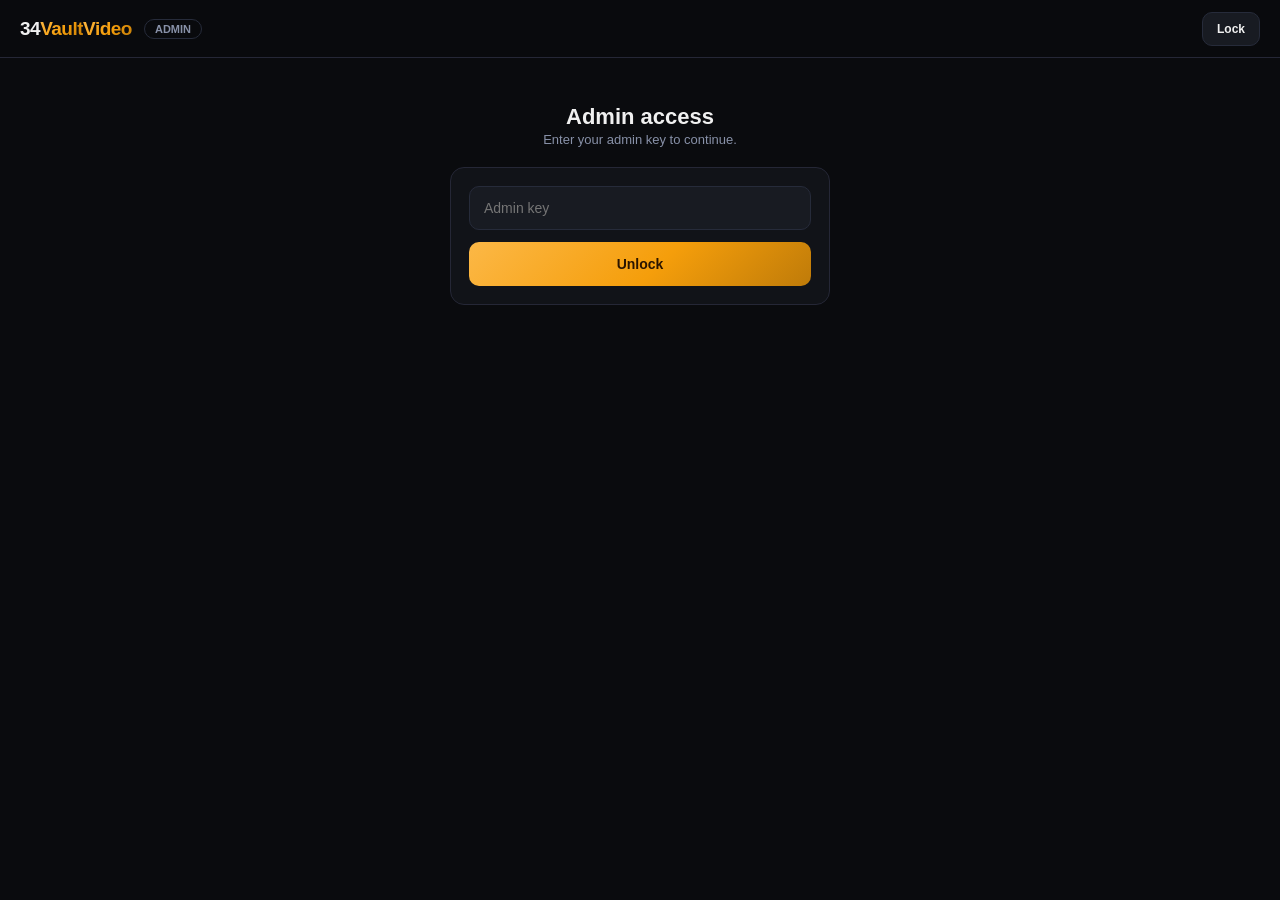
==== admin.html @ 0c946327 "admin panel: Host now button + refresh" ====
<!DOCTYPE html>
<html lang="en">
<head>
<meta charset="UTF-8" />
<script src="/config.js?v=1"></script>
<meta name="viewport" content="width=device-width, initial-scale=1" />
<meta name="color-scheme" content="dark" />
<link rel="icon" type="image/svg+xml" href="/favicon.svg" />
<link rel="stylesheet" href="/shared.css" />
<title>Admin — Scrape | 34VaultVideo</title>
<meta name="robots" content="noindex, nofollow" />
<style>
  *{box-sizing:border-box}
  body{background:var(--bg,#0a0b0e);color:var(--text,#eef1f8);margin:0;font-family:-apple-system,BlinkMacSystemFont,"Segoe UI",Roboto,sans-serif}
  .topbar{height:58px;display:flex;align-items:center;gap:12px;padding:0 20px;border-bottom:1px solid var(--border,#1e222e)}
  .brand{font-size:19px;font-weight:900;letter-spacing:-.5px;cursor:pointer}
  .brand i{font-style:normal;background:var(--grad-accent,linear-gradient(120deg,#ffcb45,#f59e0b));-webkit-background-clip:text;background-clip:text;color:transparent}
  .tag{font-size:11px;font-weight:800;color:var(--sub,#8891a8);border:1px solid var(--border2,#262b3a);border-radius:999px;padding:3px 10px}
  .wrap{max-width:720px;margin:0 auto;padding:24px 18px 60px}
  h1{font-size:20px;font-weight:900;margin:6px 0 2px}
  .sub{font-size:13px;color:var(--sub,#8891a8);margin-bottom:20px}
  .card{background:var(--surface,#111318);border:1px solid var(--border,#1e222e);border-radius:14px;padding:18px;margin-bottom:16px}
  .card h2{font-size:14px;font-weight:900;margin:0 0 12px}
  label{display:block;font-size:12px;font-weight:700;color:var(--sub,#8891a8);margin:0 0 6px}
  input{width:100%;height:44px;background:var(--surface2,#181b22);border:1px solid var(--border2,#262b3a);border-radius:10px;color:var(--text);font-size:14px;padding:0 14px;outline:none}
  input:focus{border-color:var(--accent)}
  .row{display:flex;gap:10px;align-items:flex-end;flex-wrap:wrap}
  .row .f{flex:1;min-width:180px}
  .pages{width:96px;flex:none}
  .btn{height:44px;padding:0 22px;border-radius:10px;border:none;cursor:pointer;font-size:14px;font-weight:800;
    background:var(--grad-accent,linear-gradient(135deg,#ffce54,#f59e0b));color:#2a1500;transition:transform .12s,opacity .15s}
  .btn:hover{transform:translateY(-1px)}
  .btn:disabled{opacity:.5;cursor:not-allowed;transform:none}
  .btn.ghost{background:var(--surface2,#181b22);border:1px solid var(--border2,#262b3a);color:var(--text)}
  .hint{font-size:11.5px;color:var(--sub,#8891a8);line-height:1.6;margin-top:10px}
  .hint code{background:var(--surface2,#181b22);padding:1px 6px;border-radius:5px;color:#dfe3ee;font-size:11px}
  .msg{margin-top:12px;font-size:13px;font-weight:700;padding:10px 14px;border-radius:10px;display:none}
  .msg.ok{display:block;background:rgba(34,197,94,.1);border:1px solid rgba(34,197,94,.3);color:#86efac}
  .msg.err{display:block;background:rgba(225,29,72,.1);border:1px solid rgba(225,29,72,.3);color:#fca5a5}
  .msg.busy{display:block;background:var(--surface2,#181b22);border:1px solid var(--border2,#262b3a);color:var(--sub)}
  .stats{display:grid;grid-template-columns:repeat(auto-fit,minmax(110px,1fr));gap:10px}
  .stat{background:var(--surface2,#181b22);border:1px solid var(--border2,#262b3a);border-radius:12px;padding:14px}
  .stat .n{font-size:24px;font-weight:900}
  .stat .l{font-size:11px;font-weight:700;color:var(--sub,#8891a8);margin-top:2px}
  .gate{max-width:380px;margin:80px auto;text-align:center}
  .gate h1{font-size:22px}
</style>
</head>
<body>
<header class="topbar">
  <div class="brand" onclick="location.href='index.html'">34<i>Vault</i><i>Video</i></div>
  <span class="tag">ADMIN</span>
  <div style="flex:1"></div>
  <button class="btn ghost" style="height:34px;padding:0 14px;font-size:12px" onclick="logout()">Lock</button>
</header>

<!-- Key gate -->
<div class="wrap" id="gate" style="display:none">
  <div class="gate">
    <h1>Admin access</h1>
    <div class="sub">Enter your admin key to continue.</div>
    <div class="card">
      <input type="password" id="keyInput" placeholder="Admin key" />
      <button class="btn" style="width:100%;margin-top:12px" onclick="saveKey()">Unlock</button>
      <div class="msg" id="gateMsg"></div>
    </div>
  </div>
</div>

<!-- Main -->
<div class="wrap" id="main" style="display:none">
  <h1>Scrape &amp; host content</h1>
  <div class="sub">Paste a rule34video URL — a single video, an artist, a category, a tag, or a search. It's added to your catalog and hosted in the background.</div>

  <div class="card">
    <div class="stats" id="stats">
      <div class="stat"><div class="n" id="sTotal">—</div><div class="l">Catalog</div></div>
      <div class="stat"><div class="n" id="sHosted">—</div><div class="l">Hosted</div></div>
      <div class="stat"><div class="n" id="sUnhosted">—</div><div class="l">Queued</div></div>
      <div class="stat"><div class="n" id="sCats">—</div><div class="l">Categories</div></div>
      <div class="stat"><div class="n" id="sArtists">—</div><div class="l">Artists</div></div>
    </div>
    <div class="row" style="margin-top:14px">
      <button class="btn" id="hostBtn" onclick="host()">▶ Host queued videos</button>
      <button class="btn ghost" onclick="loadStats()">↻ Refresh</button>
    </div>
    <div class="msg" id="hostMsg"></div>
    <div class="hint">Hosting downloads the queued videos into R2 (your CDN) so they play in your player. Runs in the background — refresh stats after a couple minutes.</div>
  </div>

  <div class="card">
    <h2>Add content</h2>
    <label>rule34video URL</label>
    <div class="row">
      <div class="f"><input id="url" placeholder="https://rule34video.com/models/vicineko/" autocomplete="off" /></div>
      <div class="pages"><label>Pages</label><input id="pages" type="number" min="1" max="20" value="1" /></div>
      <button class="btn" id="go" onclick="scrape()">Scrape</button>
    </div>
    <div class="msg" id="msg"></div>
    <div class="hint">
      Works with:
      <code>/video/ID/…</code> (one video) ·
      <code>/models/NAME/</code> (an artist) ·
      <code>/categories/NAME/</code> ·
      <code>/tags/ID/NAME/</code> ·
      <code>/search/QUERY/</code> ·
      <code>/latest-updates/</code><br>
      For listings, <b>Pages</b> controls how many pages to pull (35 videos/page). Newly added videos host automatically in the background.
    </div>
  </div>
</div>

<script>
const API=window.__API__||"https://api.34vault.com";
const $=id=>document.getElementById(id);
let KEY=localStorage.getItem("_vadminKey")||"";

function show(el,cls,txt){ el.className="msg "+cls; el.textContent=txt; }
async function api(path,opts={}){
  const r=await fetch(API+path,{...opts,headers:{...(opts.headers||{}),"x-admin-key":KEY,"Content-Type":"application/json"}});
  const d=await r.json().catch(()=>({}));
  if(!r.ok) throw new Error(d.error||("HTTP "+r.status));
  return d;
}
function gate(){ $("gate").style.display=""; $("main").style.display="none"; }
function main(){ $("gate").style.display="none"; $("main").style.display=""; loadStats(); }

async function saveKey(){
  const k=$("keyInput").value.trim();
  if(!k) return;
  KEY=k;
  try{ await api("/api/admin/stats"); localStorage.setItem("_vadminKey",k); main(); }
  catch(e){ show($("gateMsg"),"err","Invalid key."); }
}
function logout(){ localStorage.removeItem("_vadminKey"); KEY=""; gate(); }

async function loadStats(){
  try{
    const s=await api("/api/admin/stats");
    $("sTotal").textContent=s.total; $("sHosted").textContent=s.hosted;
    $("sUnhosted").textContent=s.unhosted; $("sCats").textContent=s.categories; $("sArtists").textContent=s.artists;
  }catch(e){ if(String(e.message).includes("Unauthorized")) gate(); }
}

async function scrape(){
  const url=$("url").value.trim();
  if(!url){ show($("msg"),"err","Paste a URL first."); return; }
  const pages=Math.max(1,Math.min(20,parseInt($("pages").value,10)||1));
  $("go").disabled=true;
  show($("msg"),"busy","Scraping… (multiple pages can take a bit)");
  try{
    const d=await api("/api/admin/scrape",{method:"POST",body:JSON.stringify({url,pages})});
    show($("msg"),"ok",`Found ${d.found} · added ${d.added} new · ${d.existed} already had. They'll host in the background.`);
    $("url").value="";
    loadStats();
  }catch(e){ show($("msg"),"err",e.message||"Failed"); }
  finally{ $("go").disabled=false; }
}

async function host(){
  $("hostBtn").disabled=true;
  show($("hostMsg"),"busy","Starting hosting run…");
  try{
    const d=await api("/api/admin/host",{method:"POST",body:JSON.stringify({limit:120})});
    show($("hostMsg"),"ok","Hosting run started ("+(d.status||"queued")+"). Refresh stats in ~2 min.");
  }catch(e){ show($("hostMsg"),"err",e.message||"Failed"); }
  finally{ $("hostBtn").disabled=false; }
}

// boot
if(KEY){ api("/api/admin/stats").then(main).catch(gate); } else { gate(); }
$("keyInput")&&$("keyInput").addEventListener("keydown",e=>{ if(e.key==="Enter") saveKey(); });
$("url")&&$("url").addEventListener("keydown",e=>{ if(e.key==="Enter") scrape(); });
</script>
</body>
</html>
---- shared.css ----
/* ═══════════════════════════════════════
   34Vault — shared.css
   Import this on every page:
   <link rel="stylesheet" href="/shared.css" />
═══════════════════════════════════════ */

:root {
  --bg:      #0a0b0e;
  --panel:   #13151c;
  --panel2:  #1a1d27;
  --border:  #252736;
  --text:    #f0f0f0;
  --muted:   #8b8fa8;
  /* --accent is set by config.js (default #f59e0b, or user's custom color) */
  --danger:  #e11d48;
  --ok:      #22c55e;
  --topH:    54px;
  --navH:    62px;
  --maxW:    1100px;
  --radius:  12px;
  --shadow:  0 8px 32px rgba(0,0,0,.5);
}

*, *::before, *::after { box-sizing: border-box; margin: 0; padding: 0; }

body {
  font-family: -apple-system, BlinkMacSystemFont, 'Segoe UI', sans-serif;
  background: var(--bg);
  color: var(--text);
  min-height: 100dvh;
}

a { color: inherit; text-decoration: none; }

/* ── TOPBAR ── */
.topbar {
  position: fixed; top: 0; left: 0; right: 0; z-index: 800;
  height: var(--topH);
  background: rgba(10,11,14,.97);
  border-bottom: 1px solid var(--border);
  backdrop-filter: blur(12px);
  -webkit-backdrop-filter: blur(12px);
}
.topbar-inner {
  height: 100%; max-width: var(--maxW); margin: 0 auto;
  display: flex; align-items: center; gap: 10px; padding: 0 14px;
}
.brand {
  font-size: 20px; font-weight: 900; letter-spacing: -.5px;
  cursor: pointer; user-select: none; flex-shrink: 0;
  white-space: nowrap;
}
.brand em { color: var(--accent); font-style: normal; }

/* ── ICON BUTTON ── */
.ico-btn {
  width: 38px; height: 38px; border-radius: 10px;
  background: var(--panel2); border: 1px solid var(--border);
  display: flex; align-items: center; justify-content: center;
  cursor: pointer; user-select: none; flex-shrink: 0; font-size: 17px;
  transition: border-color .15s;
}
.ico-btn:hover { border-color: var(--accent); }

/* ── BOTTOM NAV (mobile) ── */
.bottomnav {
  position: fixed; bottom: 0; left: 0; right: 0; z-index: 800;
  height: var(--navH);
  background: rgba(10,11,14,.97);
  border-top: 1px solid var(--border);
  backdrop-filter: blur(12px);
  -webkit-backdrop-filter: blur(12px);
  display: flex; justify-content: space-around; align-items: center;
  padding: 0 4px;
}
.nav-item {
  flex: 1; display: flex; flex-direction: column;
  align-items: center; gap: 4px;
  color: var(--muted); font-size: 10px; font-weight: 700;
  cursor: pointer; user-select: none; padding: 6px 0;
  transition: color .15s; text-align: center;
}
.nav-item.active { color: var(--accent); }
.nav-dot {
  width: 32px; height: 32px; border-radius: 10px;
  background: var(--panel2); border: 1px solid var(--border);
  display: flex; align-items: center; justify-content: center;
  font-size: 16px; transition: border-color .15s;
}
.nav-item.active .nav-dot { border-color: var(--accent); }

@media (min-width: 900px) {
  .bottomnav { display: none; }
}

/* ── DESKTOP NAV LINKS ── */
.desktop-nav {
  display: none;
}
@media (min-width: 900px) {
  .desktop-nav {
    display: flex; gap: 6px; align-items: center;
  }
  .desktop-nav a {
    height: 34px; padding: 0 12px; border-radius: 8px;
    background: var(--panel2); border: 1px solid var(--border);
    font-size: 12px; font-weight: 700; color: var(--muted);
    display: flex; align-items: center; transition: all .15s;
  }
  .desktop-nav a:hover { color: var(--text); border-color: var(--accent); }
}

/* ── SPACER ── */
.spacer { flex: 1; }

/* ── PILL BUTTON ── */
.pill-btn {
  height: 36px; padding: 0 14px; border-radius: 10px;
  background: var(--panel2); border: 1px solid var(--border);
  color: var(--text); font-size: 13px; font-weight: 700;
  cursor: pointer; user-select: none; white-space: nowrap;
  display: inline-flex; align-items: center; gap: 6px;
  transition: border-color .15s, background .15s;
}
.pill-btn:hover { border-color: var(--accent); }
.pill-btn.active { border-color: var(--accent); color: var(--accent); }

/* ── PRIMARY BUTTON ── */
.btn-primary {
  height: 44px; padding: 0 20px; border-radius: 10px;
  background: var(--accent); border: none;
  color: #000; font-size: 14px; font-weight: 800;
  cursor: pointer; transition: background .15s;
  display: inline-flex; align-items: center; gap: 8px;
}
.btn-primary:hover { background: var(--accent2); }
.btn-primary:disabled { opacity: .5; cursor: not-allowed; }

/* ── CARD ── */
.card {
  background: var(--panel);
  border: 1px solid var(--border);
  border-radius: var(--radius);
  overflow: hidden;
}

/* ── CHIPS ── */
.chip {
  height: 24px; padding: 0 10px; border-radius: 999px;
  background: var(--panel2); border: 1px solid var(--border);
  font-size: 11px; font-weight: 700; color: var(--muted);
  display: inline-flex; align-items: center;
}
.chip.accent { border-color: rgba(245,158,11,.4); color: var(--accent); }

/* ── TOAST ── */
.toast {
  position: fixed; bottom: calc(var(--navH) + 12px); left: 50%;
  transform: translateX(-50%); z-index: 2000;
  background: rgba(13,15,20,.92); border: 1px solid var(--border);
  border-radius: 10px; padding: 9px 16px;
  font-size: 12px; font-weight: 700; color: var(--text);
  backdrop-filter: blur(8px); box-shadow: var(--shadow);
  white-space: nowrap; pointer-events: none; display: none;
}

/* ── PAGE WRAPPER (for pages with topbar + optional bottom nav) ── */
.page-wrap {
  max-width: var(--maxW); margin: 0 auto;
  padding: calc(var(--topH) + 16px) 14px calc(var(--navH) + 16px);
}
@media (min-width: 900px) {
  .page-wrap { padding-bottom: 32px; }
}

/* ── SECTION HEADER ── */
.section-header {
  display: flex; align-items: center; justify-content: space-between;
  margin-bottom: 14px;
}
.section-title { font-size: 16px; font-weight: 900; }
.section-count { font-size: 12px; color: var(--muted); font-weight: 700; }

/* ── EMPTY / ERROR STATE ── */
.state-box {
  padding: 40px 20px; text-align: center;
  background: var(--panel); border: 1px solid var(--border);
  border-radius: var(--radius);
}
.state-icon  { font-size: 36px; margin-bottom: 12px; }
.state-title { font-size: 16px; font-weight: 800; margin-bottom: 6px; }
.state-sub   { font-size: 13px; color: var(--muted); }

/* ── SPINNER ── */
.spinner {
  width: 36px; height: 36px; border-radius: 50%;
  border: 3px solid var(--border); border-top-color: var(--accent);
  animation: spin .7s linear infinite;
}
@keyframes spin { to { transform: rotate(360deg); } }

/* ── FORM ELEMENTS ── */
.form-input {
  width: 100%; height: 44px;
  background: var(--panel2); border: 1px solid var(--border);
  border-radius: 10px; color: var(--text);
  font-size: 14px; padding: 0 14px; outline: none;
  transition: border-color .15s; -webkit-appearance: none;
}
.form-input:focus { border-color: var(--accent); }
.form-input::placeholder { color: var(--muted); }

.form-label {
  display: block; font-size: 12px; font-weight: 700;
  color: var(--muted); margin-bottom: 6px;
}

/* ── PAGINATION ── */
.pagination {
  display: flex; align-items: center; justify-content: center;
  gap: 6px; padding: 20px 0 8px; flex-wrap: wrap;
}
.pg-btn {
  min-width: 38px; height: 38px; padding: 0 10px;
  border-radius: 10px; border: 1px solid var(--border);
  background: var(--panel2); color: var(--muted);
  font-size: 13px; font-weight: 700; cursor: pointer;
  display: flex; align-items: center; justify-content: center;
  transition: all .15s; user-select: none;
}
.pg-btn:hover { border-color: var(--accent); color: var(--text); }
.pg-btn.active { background: var(--accent); border-color: var(--accent); color: #000; }
.pg-btn:disabled { opacity: .35; cursor: default; pointer-events: none; }
.pg-ellipsis {
  min-width: 32px; height: 38px;
  display: flex; align-items: center; justify-content: center;
  color: var(--muted); font-size: 13px;
}

/* ── REDUCED MOTION ── */
@media (prefers-reduced-motion: reduce) {
  *, *::before, *::after { animation: none !important; transition: none !important; }
}

/* ── LIGHT MODE ──
   Uses !important to override page-level :root variables */
html[data-theme="light"], html[data-theme="light"] * {
  --bg: #f5f5f7 !important;
  --panel: #ffffff !important;
  --panel2: #f0f0f2 !important;
  --border: #d4d4d8 !important;
  --text: #1a1a2e !important;
  --muted: #6b7280 !important;
  --shadow: 0 4px 16px rgba(0,0,0,.08) !important;
  --surface: #ffffff !important;
  --surface2: #f0f0f2 !important;
  --border2: #d4d4d8 !important;
  --sub: #6b7280 !important;
  --line: #d4d4d8 !important;
  color-scheme: light !important;
}
html[data-theme="light"] body {
  background: #f5f5f7 !important;
  color: #1a1a2e !important;
}
html[data-theme="light"] .topbar {
  background: rgba(255,255,255,.95) !important;
  border-bottom-color: #d4d4d8 !important;
}
html[data-theme="light"] .bottomnav {
  background: rgba(255,255,255,.95) !important;
  border-top-color: #d4d4d8 !important;
}
html[data-theme="light"] .ico-btn,
html[data-theme="light"] .nav-dot {
  background: #f0f0f2 !important;
  border-color: #d4d4d8 !important;
}
html[data-theme="light"] input,
html[data-theme="light"] select,
html[data-theme="light"] textarea {
  background: #f0f0f2 !important;
  border-color: #d4d4d8 !important;
  color: #1a1a2e !important;
}
html[data-theme="light"] .search-input {
  background: #f0f0f2 !important;
  color: #1a1a2e !important;
}
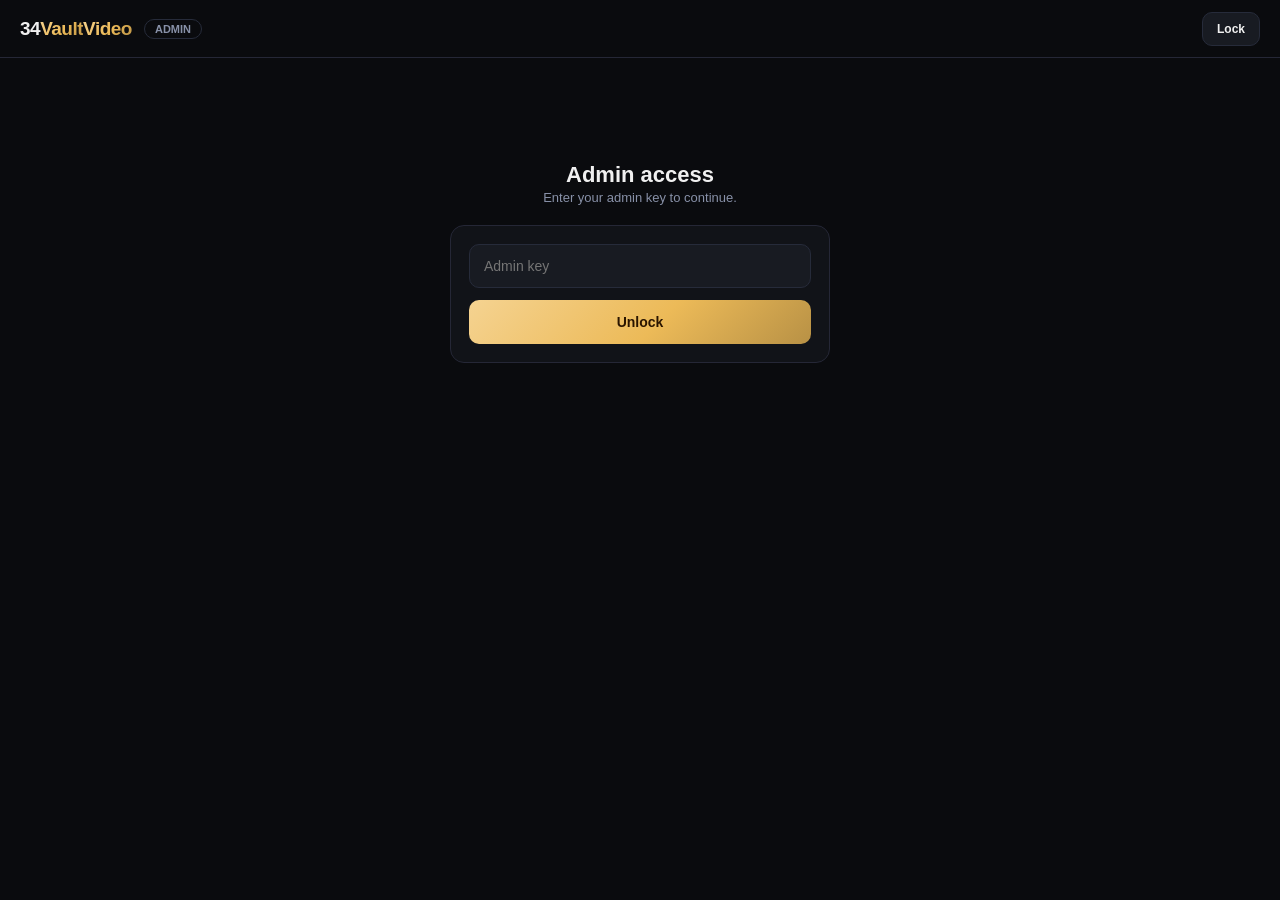
==== commit 56272624: "Premium redesign v2: full mockup port + champagne gold + unified mobile/desktop Root causes the last" ====
--- a/admin.html
+++ b/admin.html
@@ -12,7 +12,8 @@
 <style>
   *{box-sizing:border-box}
   body{background:var(--bg,#0a0b0e);color:var(--text,#eef1f8);margin:0;font-family:-apple-system,BlinkMacSystemFont,"Segoe UI",Roboto,sans-serif}
-  .topbar{height:58px;display:flex;align-items:center;gap:12px;padding:0 20px;border-bottom:1px solid var(--border,#1e222e)}
+  /* position:static + opaque bg — shared.css's fixed glass bar would float over content (this page's body has no top padding) */
+  .topbar{position:static;background:var(--bg,#0a0b0e);height:58px;display:flex;align-items:center;gap:12px;padding:0 20px;border-bottom:1px solid var(--border,#1e222e)}
   .brand{font-size:19px;font-weight:900;letter-spacing:-.5px;cursor:pointer}
   .brand i{font-style:normal;background:var(--grad-accent,linear-gradient(120deg,#ffcb45,#f59e0b));-webkit-background-clip:text;background-clip:text;color:transparent}
   .tag{font-size:11px;font-weight:800;color:var(--sub,#8891a8);border:1px solid var(--border2,#262b3a);border-radius:999px;padding:3px 10px}
@@ -96,6 +97,10 @@
       <div class="pages"><label>Pages</label><input id="pages" type="number" min="1" max="20" value="1" /></div>
       <button class="btn" id="go" onclick="scrape()">Scrape</button>
     </div>
+    <label style="display:flex;align-items:center;gap:8px;margin-top:12px;cursor:pointer;color:var(--text);font-weight:700">
+      <input type="checkbox" id="allPages" onchange="togglePages()" style="width:auto;height:auto" />
+      Full library — scrape every page of this artist / category (runs in the background)
+    </label>
     <div class="msg" id="msg"></div>
     <div class="hint">
       Works with:
@@ -142,17 +147,20 @@
   }catch(e){ if(String(e.message).includes("Unauthorized")) gate(); }
 }
 
+function togglePages(){ $("pages").disabled=$("allPages").checked; }
 async function scrape(){
   const url=$("url").value.trim();
   if(!url){ show($("msg"),"err","Paste a URL first."); return; }
+  const all=$("allPages").checked;
   const pages=Math.max(1,Math.min(20,parseInt($("pages").value,10)||1));
   $("go").disabled=true;
-  show($("msg"),"busy","Scraping… (multiple pages can take a bit)");
+  show($("msg"),"busy",all?"Scraping the full library in the background…":"Scraping…");
   try{
-    const d=await api("/api/admin/scrape",{method:"POST",body:JSON.stringify({url,pages})});
-    show($("msg"),"ok",`Found ${d.found} · added ${d.added} new · ${d.existed} already had. They'll host in the background.`);
+    const d=await api("/api/admin/scrape",{method:"POST",body:JSON.stringify(all?{url,all:true}:{url,pages})});
+    if(d.started){ show($("msg"),"ok","Full-library scrape started in the background. Refresh stats to watch the catalog grow."); }
+    else{ show($("msg"),"ok",`Found ${d.found} · added ${d.added} new · ${d.existed} already had.`); }
     $("url").value="";
-    loadStats();
+    setTimeout(loadStats,1500);
   }catch(e){ show($("msg"),"err",e.message||"Failed"); }
   finally{ $("go").disabled=false; }
 }
--- a/shared.css
+++ b/shared.css
@@ -3,6 +3,8 @@
    Import this on every page:
    <link rel="stylesheet" href="/shared.css" />
 ═══════════════════════════════════════ */
+
+@import url('https://api.fontshare.com/v2/css?f[]=clash-display@500,600,700&display=swap');
 
 :root {
   --bg:      #0a0b0e;
@@ -19,6 +21,7 @@
   --maxW:    1100px;
   --radius:  12px;
   --shadow:  0 8px 32px rgba(0,0,0,.5);
+  --font-display: "Clash Display", -apple-system, BlinkMacSystemFont, 'Segoe UI', sans-serif;
 }
 
 *, *::before, *::after { box-sizing: border-box; margin: 0; padding: 0; }
@@ -36,17 +39,18 @@
 .topbar {
   position: fixed; top: 0; left: 0; right: 0; z-index: 800;
   height: var(--topH);
-  background: rgba(10,11,14,.97);
+  background: rgba(10,11,14,.72);
   border-bottom: 1px solid var(--border);
-  backdrop-filter: blur(12px);
-  -webkit-backdrop-filter: blur(12px);
+  backdrop-filter: blur(18px) saturate(1.4);
+  -webkit-backdrop-filter: blur(18px) saturate(1.4);
 }
 .topbar-inner {
   height: 100%; max-width: var(--maxW); margin: 0 auto;
   display: flex; align-items: center; gap: 10px; padding: 0 14px;
 }
 .brand {
-  font-size: 20px; font-weight: 900; letter-spacing: -.5px;
+  font-family: var(--font-display);
+  font-size: 21px; font-weight: 700; letter-spacing: -.5px;
   cursor: pointer; user-select: none; flex-shrink: 0;
   white-space: nowrap;
 }
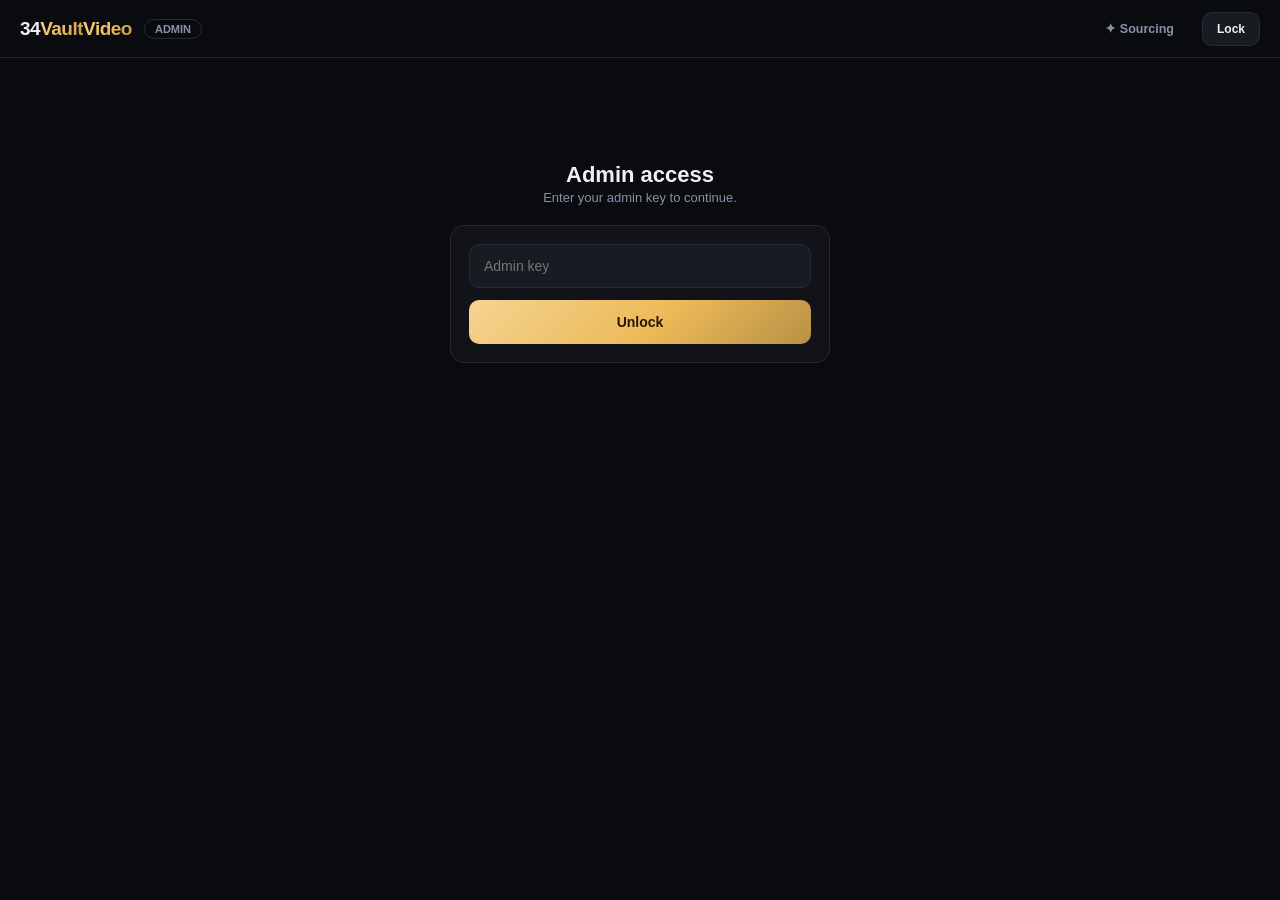
==== commit 09ae7e42: "Add owner content-sourcing page (watch-list + proven-reel feed) sourcing.html: manage competitor IG " ====
--- a/admin.html
+++ b/admin.html
@@ -2,7 +2,7 @@
 <html lang="en">
 <head>
 <meta charset="UTF-8" />
-<script src="/config.js?v=1"></script>
+<script src="/config.js?v=2"></script>
 <meta name="viewport" content="width=device-width, initial-scale=1" />
 <meta name="color-scheme" content="dark" />
 <link rel="icon" type="image/svg+xml" href="/favicon.svg" />
@@ -45,6 +45,8 @@
   .stat .l{font-size:11px;font-weight:700;color:var(--sub,#8891a8);margin-top:2px}
   .gate{max-width:380px;margin:80px auto;text-align:center}
   .gate h1{font-size:22px}
+  textarea{width:100%;min-height:130px;background:var(--bg,#0a0b0e);border:1px solid var(--border2,#262b3a);border-radius:11px;color:var(--text,#eef1f8);font-size:13px;line-height:1.6;padding:10px 12px;outline:none;font-family:inherit;resize:vertical}
+  textarea:focus{border-color:var(--accent)}
 </style>
 </head>
 <body>
@@ -52,6 +54,7 @@
   <div class="brand" onclick="location.href='index.html'">34<i>Vault</i><i>Video</i></div>
   <span class="tag">ADMIN</span>
   <div style="flex:1"></div>
+  <a href="sourcing.html" style="font-size:12.5px;font-weight:800;color:var(--sub,#8891a8);text-decoration:none;padding:6px 12px;border-radius:8px;margin-right:4px">✦ Sourcing</a>
   <button class="btn ghost" style="height:34px;padding:0 14px;font-size:12px" onclick="logout()">Lock</button>
 </header>
 
@@ -87,6 +90,16 @@
     </div>
     <div class="msg" id="hostMsg"></div>
     <div class="hint">Hosting downloads the queued videos into R2 (your CDN) so they play in your player. Runs in the background — refresh stats after a couple minutes.</div>
+  </div>
+
+  <div class="card">
+    <h2>Deep backfill — grow toward the full ~300k catalog</h2>
+    <div class="row">
+      <button class="btn" id="deepBtn" onclick="deepScrape()">⛏ Run deep backfill now</button>
+      <button class="btn ghost" onclick="loadStats()">↻ Refresh</button>
+    </div>
+    <div class="msg" id="deepMsg"></div>
+    <div class="hint">Estimates where your catalog leaves off in rule34video's listing and crawls ~200 pages forward from there, skipping anything already in your catalog. A cron also runs this automatically every 4 hours.</div>
   </div>
 
   <div class="card">
@@ -113,6 +126,29 @@
       For listings, <b>Pages</b> controls how many pages to pull (35 videos/page). Newly added videos host automatically in the background.
     </div>
   </div>
+
+  <div class="card">
+    <h2>Bulk add</h2>
+    <label>One rule34video URL per line — single videos, artists, categories, tags, or searches</label>
+    <textarea id="bulk" placeholder="https://rule34video.com/video/3896449/pinkie-pie-s-nightclub/&#10;https://rule34video.com/models/dakized/&#10;https://rule34video.com/categories/pokemon/"></textarea>
+    <div class="row" style="margin-top:10px">
+      <button class="btn" id="bulkGo" onclick="bulkAdd()">Add all</button>
+    </div>
+    <div class="msg" id="bulkMsg"></div>
+    <div class="hint">Each line is queued one at a time (with a polite delay between requests). Single-video URLs add that exact video with full tags; listing URLs pull their first page.</div>
+  </div>
+
+  <div class="card">
+    <h2>Pending uploads <span class="tag" id="upCount" style="margin-left:6px">0</span></h2>
+    <div id="uploads"><div class="hint">Nothing waiting for review.</div></div>
+    <div class="msg" id="upMsg"></div>
+  </div>
+
+  <div class="card">
+    <h2>Video requests <span class="tag" id="rqCount" style="margin-left:6px">0</span></h2>
+    <div id="requests"><div class="hint">No open requests.</div></div>
+    <div class="msg" id="rqMsg"></div>
+  </div>
 </div>
 
 <script>
@@ -122,7 +158,10 @@
 
 function show(el,cls,txt){ el.className="msg "+cls; el.textContent=txt; }
 async function api(path,opts={}){
-  const r=await fetch(API+path,{...opts,headers:{...(opts.headers||{}),"x-admin-key":KEY,"Content-Type":"application/json"}});
+  // credentials:"include" so this ALSO works via an OWNER/ADMIN session cookie
+  // (requireAdminOrOwner accepts either) — the key stays the fallback for a
+  // browser that isn't logged in.
+  const r=await fetch(API+path,{...opts,credentials:"include",headers:{...(opts.headers||{}),"x-admin-key":KEY,"Content-Type":"application/json"}});
   const d=await r.json().catch(()=>({}));
   if(!r.ok) throw new Error(d.error||("HTTP "+r.status));
   return d;
@@ -165,6 +204,35 @@
   finally{ $("go").disabled=false; }
 }
 
+async function bulkAdd(){
+  const lines=$("bulk").value.split("\n").map(s=>s.trim()).filter(s=>/^https?:\/\/(www\.)?rule34video\.com\//.test(s));
+  if(!lines.length){ show($("bulkMsg"),"err","Paste at least one rule34video.com URL (one per line)."); return; }
+  $("bulkGo").disabled=true;
+  let ok=0,fail=0,added=0;
+  for(let i=0;i<lines.length;i++){
+    show($("bulkMsg"),"busy",`Adding ${i+1} of ${lines.length}… (${ok} ok${fail?`, ${fail} failed`:""})`);
+    try{
+      const d=await api("/api/admin/scrape",{method:"POST",body:JSON.stringify({url:lines[i],pages:1})});
+      ok++; added+=Number(d.added||0);
+    }catch(e){ fail++; }
+    if(i<lines.length-1) await new Promise(r=>setTimeout(r,700));   // polite to the source
+  }
+  $("bulkGo").disabled=false;
+  show($("bulkMsg"),fail&&!ok?"err":"ok",`Done — ${ok}/${lines.length} URLs processed, ${added} new videos added${fail?`, ${fail} failed`:""}.`);
+  loadStats();
+}
+
+async function deepScrape(){
+  $("deepBtn").disabled=true;
+  show($("deepMsg"),"busy","Estimating where to resume and starting…");
+  try{
+    const d=await api("/api/admin/scrape",{method:"POST",body:JSON.stringify({url:"https://rule34video.com/latest-updates/",all:true,autoStart:true,maxPages:200})});
+    show($("deepMsg"),"ok",`Started — crawling pages ${d.startPage}–${d.endPage} in the background.`);
+    setTimeout(loadStats,3000);
+  }catch(e){ show($("deepMsg"),"err",e.message||"Failed"); }
+  finally{ $("deepBtn").disabled=false; }
+}
+
 async function host(){
   $("hostBtn").disabled=true;
   show($("hostMsg"),"busy","Starting hosting run…");
@@ -174,6 +242,86 @@
   }catch(e){ show($("hostMsg"),"err",e.message||"Failed"); }
   finally{ $("hostBtn").disabled=false; }
 }
+
+// ── moderation queues: pending uploads + video requests ──
+// SECURITY: request titles/notes/URLs are USER INPUT. They are only ever rendered
+// through escq into text/attribute positions, never interpolated into inline
+// onclick JS-strings (that pattern is XSS: the browser HTML-decodes &#39; back to a
+// quote BEFORE the JS engine parses the handler). Buttons carry data-* attributes
+// and get addEventListener bindings after render. Links are gated to http(s).
+const escq=s=>String(s==null?"":s).replace(/[&<>"']/g,c=>({"&":"&amp;","<":"&lt;",">":"&gt;",'"':"&quot;","'":"&#39;"}[c]));
+const safeUrl=u=>/^https?:\/\//i.test(String(u||""))?String(u):"";
+let _reqUrls={};   // id -> sourceUrl (looked up JS-side, never through the DOM)
+async function loadQueues(){
+  try{
+    const d=await api("/api/admin/video-uploads");
+    const list=Array.isArray(d.videos)?d.videos:[];
+    document.getElementById("upCount").textContent=String(list.length);
+    const upEl=document.getElementById("uploads");
+    upEl.innerHTML=list.length?list.map(v=>`
+      <div style="display:flex;gap:10px;align-items:center;padding:10px 0;border-bottom:1px solid var(--border,#1e222e)">
+        <a href="https://34vaultvideo.com/watch.html?slug=${encodeURIComponent(v.slug)}" target="_blank" rel="noopener"
+           style="width:96px;flex-shrink:0;aspect-ratio:16/9;border-radius:8px;overflow:hidden;background:#0d1018;display:block">
+          <img src="https://cdn.34vault.com/thumbs/${encodeURIComponent(String(v.sourceId||""))}.jpg" onerror="this.style.display='none'" style="width:100%;height:100%;object-fit:cover" alt=""/>
+        </a>
+        <div style="flex:1;min-width:0">
+          <div style="font-size:13px;font-weight:800;overflow:hidden;text-overflow:ellipsis;white-space:nowrap">${escq(v.title)}</div>
+          <div style="font-size:11px;color:var(--sub,#8891a8)">by ${escq((v.artists&&v.artists[0])||"?")} · ${Number(v.duration)||0}s · <a href="https://34vaultvideo.com/watch.html?slug=${encodeURIComponent(v.slug)}" target="_blank" rel="noopener" style="color:var(--accent)">preview</a></div>
+        </div>
+        <button class="btn up-act" data-id="${Number(v.id)||0}" data-act="approve" style="height:32px;padding:0 14px;font-size:12px">Approve</button>
+        <button class="btn ghost up-act" data-id="${Number(v.id)||0}" data-act="reject" style="height:32px;padding:0 12px;font-size:12px">Reject</button>
+      </div>`).join(""):`<div class="hint">Nothing waiting for review.</div>`;
+    upEl.querySelectorAll(".up-act").forEach(b=>b.addEventListener("click",()=>modUpload(Number(b.dataset.id),b.dataset.act)));
+  }catch(e){}
+  try{
+    const d=await api("/api/admin/video-requests");
+    const list=(Array.isArray(d.requests)?d.requests:[]).filter(q=>q.status==="OPEN"||q.status==="IN_REVIEW");
+    document.getElementById("rqCount").textContent=String(list.length);
+    _reqUrls={};
+    list.forEach(q=>{ _reqUrls[q.id]=safeUrl(q.sourceUrl); });
+    const rqEl=document.getElementById("requests");
+    rqEl.innerHTML=list.length?list.map(q=>{
+      const url=safeUrl(q.sourceUrl);
+      const scrapable=/^https:\/\/(www\.)?rule34video\.com\//i.test(url);
+      return `
+      <div style="display:flex;gap:10px;align-items:center;padding:10px 0;border-bottom:1px solid var(--border,#1e222e)">
+        <div style="flex:1;min-width:0">
+          <div style="font-size:13px;font-weight:800;overflow:hidden;text-overflow:ellipsis;white-space:nowrap">${escq(q.title)}</div>
+          <div style="font-size:11px;color:var(--sub,#8891a8);overflow:hidden;text-overflow:ellipsis;white-space:nowrap">
+            ${url?`<a href="${escq(url)}" target="_blank" rel="noopener" style="color:var(--accent)">${escq(url)}</a> · `:""}${escq(q.notes||"")}
+          </div>
+        </div>
+        ${scrapable?`<button class="btn rq-scrape" data-id="${escq(q.id)}" style="height:30px;padding:0 12px;font-size:11px">Scrape it</button>`:""}
+        <button class="btn ghost rq-act" data-id="${escq(q.id)}" data-st="DONE" style="height:30px;padding:0 12px;font-size:11px">Done</button>
+        <button class="btn ghost rq-act" data-id="${escq(q.id)}" data-st="REJECTED" style="height:30px;padding:0 12px;font-size:11px">Reject</button>
+      </div>`;
+    }).join(""):`<div class="hint">No open requests.</div>`;
+    rqEl.querySelectorAll(".rq-act").forEach(b=>b.addEventListener("click",()=>modReq(b.dataset.id,b.dataset.st)));
+    rqEl.querySelectorAll(".rq-scrape").forEach(b=>b.addEventListener("click",()=>fulfillReq(b.dataset.id,_reqUrls[b.dataset.id])));
+  }catch(e){}
+}
+async function modUpload(id,action){
+  try{ await api("/api/admin/video-uploads/"+id,{method:"POST",body:JSON.stringify({action})}); show(document.getElementById("upMsg"),"ok",action==="approve"?"Approved — it's live.":"Rejected and removed."); }
+  catch(e){ show(document.getElementById("upMsg"),"err",e.message||"Failed"); }
+  loadQueues();
+}
+async function modReq(id,status){
+  try{ await api("/api/admin/video-requests/"+id,{method:"POST",body:JSON.stringify({status})}); }
+  catch(e){ show(document.getElementById("rqMsg"),"err",e.message||"Failed"); }
+  loadQueues();
+}
+async function fulfillReq(id,url){
+  if(!url){ show(document.getElementById("rqMsg"),"err","No usable link on this request."); return; }
+  try{
+    show(document.getElementById("rqMsg"),"busy","Scraping the requested link…");
+    await api("/api/admin/scrape",{method:"POST",body:JSON.stringify({url,pages:1})});
+    await api("/api/admin/video-requests/"+id,{method:"POST",body:JSON.stringify({status:"DONE"})});
+    show(document.getElementById("rqMsg"),"ok","Scraped and marked done.");
+  }catch(e){ show(document.getElementById("rqMsg"),"err",e.message||"Failed"); }
+  loadQueues();
+}
+const _mainOrig=main;
+main=function(){ _mainOrig(); loadQueues(); };
 
 // boot
 if(KEY){ api("/api/admin/stats").then(main).catch(gate); } else { gate(); }
